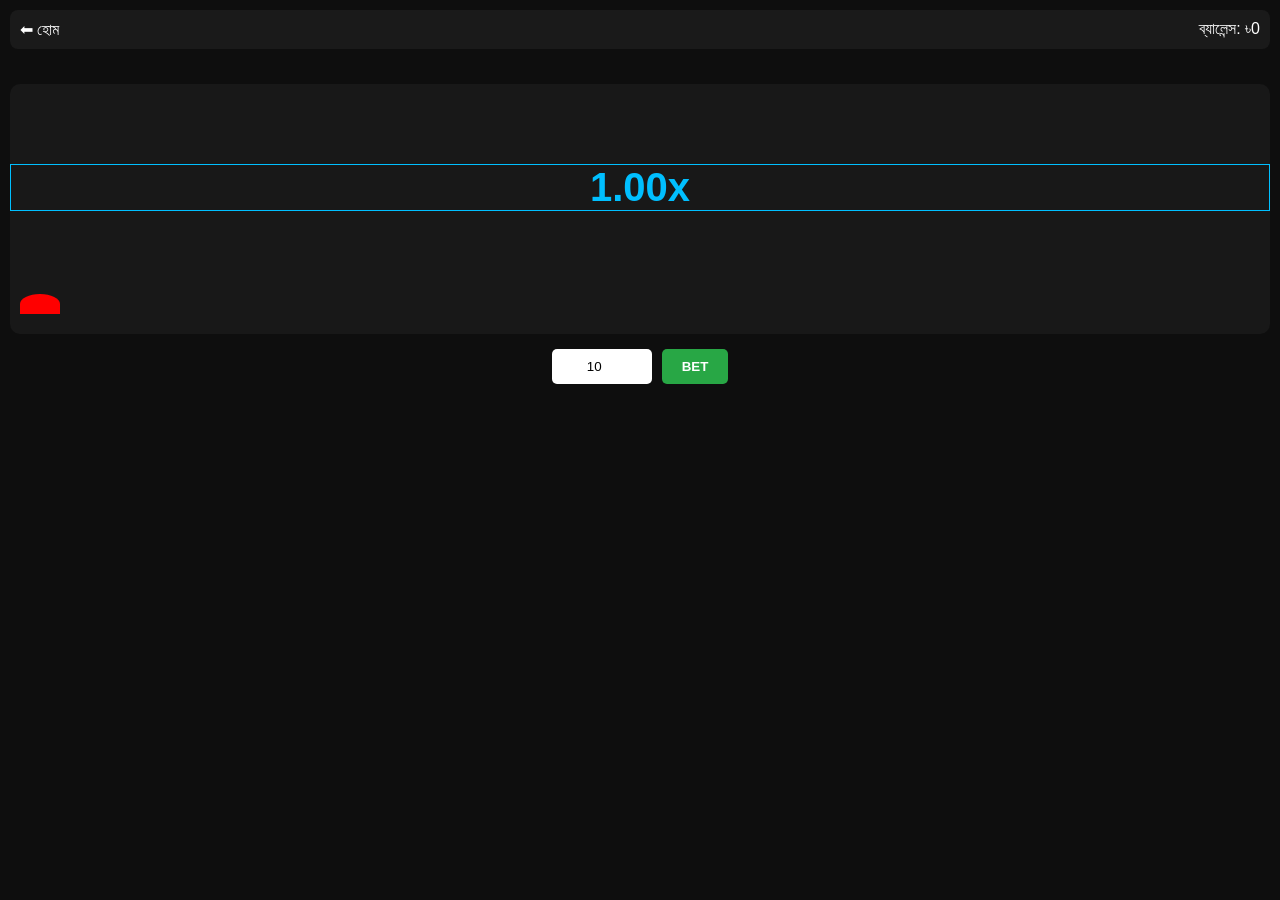
==== games/aviator.html @ 68aa5e12 "Create aviator.html" ====
<!DOCTYPE html>
<html lang="bn">
<head>
    <meta charset="UTF-8">
    <meta name="viewport" content="width=device-width, initial-scale=1.0">
    <title>Aviator Game</title>
    <style>
        body { background: #0e0e0e; color: #fff; font-family: Arial, sans-serif; text-align: center; margin: 0; padding: 10px; }
        .header { display: flex; justify-content: space-between; padding: 10px; background: #1a1a1a; border-radius: 8px; }
        .history { display: flex; gap: 6px; overflow-x: auto; padding: 10px 0; }
        .history-item { padding: 4px 8px; border-radius: 4px; font-weight: bold; font-size: 12px; }
        .blue { color: #00bfff; border: 1px solid #00bfff; }
        .purple { color: #a100ff; border: 1px solid #a100ff; }
        
        /* Animation Stage */
        .stage { position: relative; height: 250px; background: #181818; border-radius: 10px; margin: 15px 0; overflow: hidden; }
        .plane { position: absolute; bottom: 20px; left: 10px; width: 40px; height: 20px; background: red; border-radius: 50% 50% 0 0; transition: all 0.1s linear; }
        .multiplier { font-size: 40px; font-weight: bold; margin-top: 80px; }
        
        /* Controls */
        .controls { display: flex; gap: 10px; justify-content: center; }
        input { padding: 10px; width: 80px; border-radius: 5px; border: none; text-align: center; }
        button { padding: 10px 20px; border: none; border-radius: 5px; font-weight: bold; cursor: pointer; }
        .btn-bet { background: #28a745; color: white; }
        .btn-cashout { background: #ffb400; color: black; }
    </style>
</head>
<body>

    <div class="header">
        <a href="../index.html" style="color:#fff; text-decoration:none;">⬅ হোম</a>
        <div>ব্যালেন্স: ৳<span id="bal">0</span></div>
    </div>

    <!-- Past 15 Rounds History -->
    <div class="history" id="history"></div>

    <!-- Game Screen -->
    <div class="stage">
        <div id="multiplier" class="multiplier blue">1.00x</div>
        <div id="plane" class="plane"></div>
    </div>

    <!-- Betting Controls -->
    <div class="controls">
        <input type="number" id="bet-amount" value="10" min="1">
        <button id="main-btn" class="btn-bet" onclick="handleGameAction()">BET</button>
    </div>

    <script src="../js/aviator.js"></script>
</body>
</html>
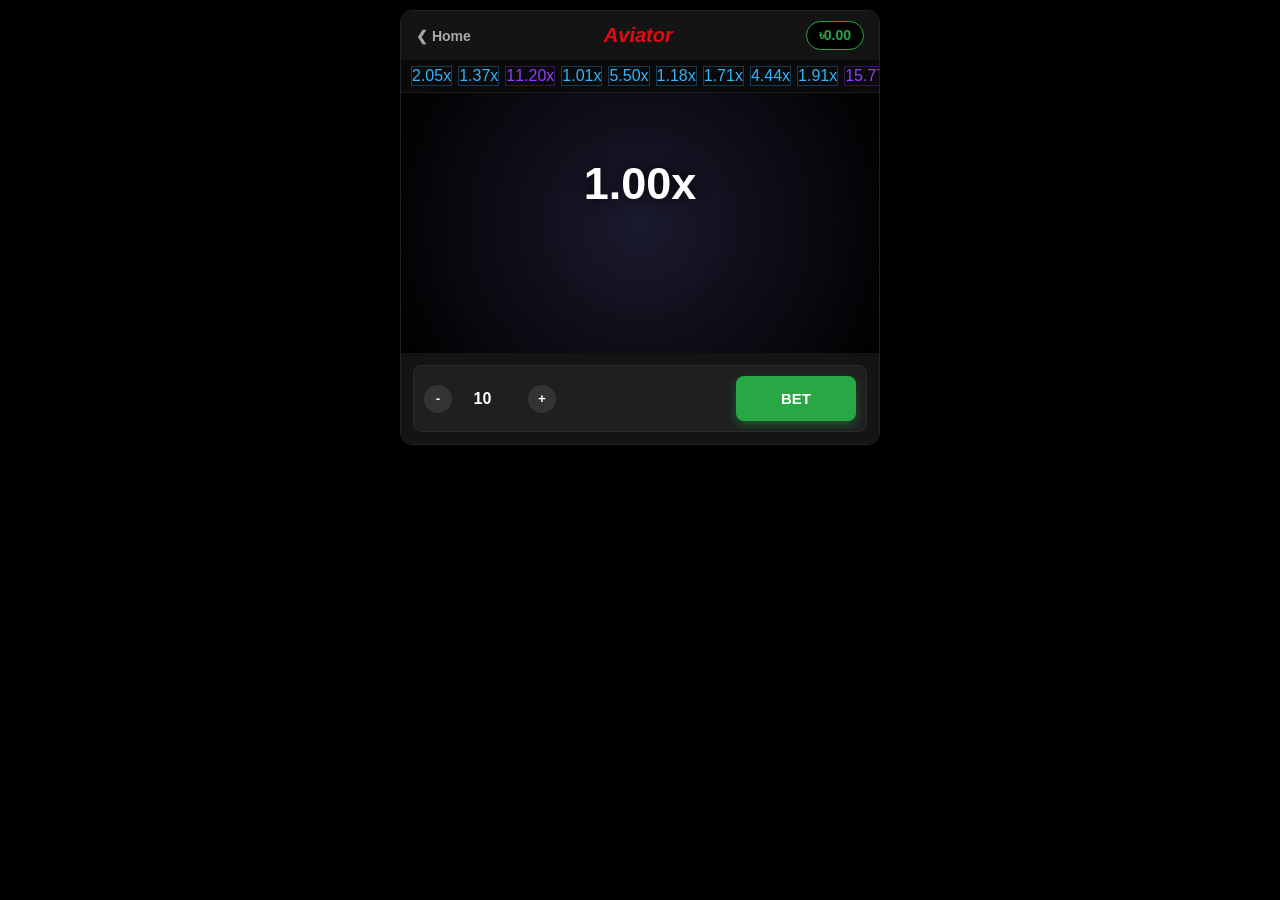
==== commit 16825904: "Update aviator.html" ====
--- a/games/aviator.html
+++ b/games/aviator.html
@@ -3,48 +3,76 @@
 <head>
     <meta charset="UTF-8">
     <meta name="viewport" content="width=device-width, initial-scale=1.0">
-    <title>Aviator Game</title>
+    <title>Aviator - Spribe Style</title>
     <style>
-        body { background: #0e0e0e; color: #fff; font-family: Arial, sans-serif; text-align: center; margin: 0; padding: 10px; }
-        .header { display: flex; justify-content: space-between; padding: 10px; background: #1a1a1a; border-radius: 8px; }
-        .history { display: flex; gap: 6px; overflow-x: auto; padding: 10px 0; }
-        .history-item { padding: 4px 8px; border-radius: 4px; font-weight: bold; font-size: 12px; }
-        .blue { color: #00bfff; border: 1px solid #00bfff; }
-        .purple { color: #a100ff; border: 1px solid #a100ff; }
+        * { box-sizing: border-box; margin: 0; padding: 0; font-family: 'Segoe UI', Tahoma, Geneva, Verdana, sans-serif; }
+        body { background: #000000; color: #ffffff; padding: 10px; display: flex; flex-direction: column; align-items: center; }
         
-        /* Animation Stage */
-        .stage { position: relative; height: 250px; background: #181818; border-radius: 10px; margin: 15px 0; overflow: hidden; }
-        .plane { position: absolute; bottom: 20px; left: 10px; width: 40px; height: 20px; background: red; border-radius: 50% 50% 0 0; transition: all 0.1s linear; }
-        .multiplier { font-size: 40px; font-weight: bold; margin-top: 80px; }
+        .game-container { width: 100%; max-width: 480px; background: #0e0e0e; border-radius: 12px; overflow: hidden; border: 1px solid #222; }
         
-        /* Controls */
-        .controls { display: flex; gap: 10px; justify-content: center; }
-        input { padding: 10px; width: 80px; border-radius: 5px; border: none; text-align: center; }
-        button { padding: 10px 20px; border: none; border-radius: 5px; font-weight: bold; cursor: pointer; }
-        .btn-bet { background: #28a745; color: white; }
-        .btn-cashout { background: #ffb400; color: black; }
+        /* Top Navigation */
+        .top-bar { display: flex; justify-content: space-between; align-items: center; padding: 10px 15px; background: #141414; }
+        .logo { color: #e50914; font-weight: 900; font-style: italic; font-size: 20px; }
+        .back-btn { color: #aaa; text-decoration: none; font-size: 14px; font-weight: bold; }
+        .balance-box { background: #000; padding: 5px 12px; border-radius: 20px; border: 1px solid #28a745; color: #28a745; font-weight: bold; font-size: 14px; }
+
+        /* History Ribbon */
+        .history-wrapper { background: #0a0a0a; padding: 6px 10px; border-bottom: 1px solid #1a1a1a; display: flex; gap: 6px; overflow-x: auto; white-space: nowrap; }
+        .history-wrapper::-webkit-scrollbar { display: none; }
+        .badge { padding: 3px 8px; border-radius: 12px; font-weight: bold; font-size: 11px; background: #1a1a1a; }
+        .blue { color: #34b4ff; border: 1px solid rgba(52, 180, 255, 0.3); }
+        .purple { color: #913ffb; border: 1px solid rgba(145, 63, 251, 0.3); }
+
+        /* Main Game Stage (Canvas) */
+        .stage-container { position: relative; width: 100%; height: 260px; background: radial-gradient(circle, #1a1a2e 0%, #000000 100%); overflow: hidden; }
+        canvas { width: 100%; height: 100%; display: block; }
+        
+        .overlay-multiplier { position: absolute; top: 35%; left: 50%; transform: translate(-50%, -50%); font-size: 45px; font-weight: 800; text-shadow: 0 0 15px rgba(0,0,0,0.8); }
+        .mult-blue { color: #ffffff; }
+        .mult-purple { color: #c084fc; }
+        .mult-crashed { color: #e50914; }
+
+        .flew-away-text { position: absolute; top: 18%; left: 50%; transform: translateX(-50%); color: #e50914; font-size: 14px; font-weight: bold; letter-spacing: 2px; text-transform: uppercase; }
+
+        /* Betting Controls */
+        .controls-panel { padding: 12px; background: #141414; display: flex; flex-direction: column; gap: 10px; }
+        .bet-box { background: #1f1f1f; padding: 10px; border-radius: 8px; display: flex; justify-content: space-between; align-items: center; border: 1px solid #2a2a2a; }
+        .amount-control { display: flex; align-items: center; gap: 8px; }
+        .btn-circle { width: 28px; height: 28px; border-radius: 50%; background: #333; color: #fff; border: none; font-weight: bold; cursor: pointer; }
+        .bet-input { width: 60px; background: transparent; border: none; color: #fff; text-align: center; font-size: 16px; font-weight: bold; }
+        
+        .btn-main { width: 120px; height: 45px; border-radius: 8px; border: none; font-size: 15px; font-weight: bold; cursor: pointer; text-transform: uppercase; transition: transform 0.1s active; }
+        .btn-bet { background: #28a745; color: #fff; box-shadow: 0 4px 10px rgba(40, 167, 69, 0.4); }
+        .btn-cashout { background: #ffb400; color: #000; box-shadow: 0 4px 10px rgba(255, 180, 0, 0.4); }
     </style>
 </head>
 <body>
 
-    <div class="header">
-        <a href="../index.html" style="color:#fff; text-decoration:none;">⬅ হোম</a>
-        <div>ব্যালেন্স: ৳<span id="bal">0</span></div>
-    </div>
+    <div class="game-container">
+        <div class="top-bar">
+            <a href="../index.html" class="back-btn">❮ Home</a>
+            <div class="logo">Aviator</div>
+            <div class="balance-box">৳<span id="bal">0.00</span></div>
+        </div>
 
-    <!-- Past 15 Rounds History -->
-    <div class="history" id="history"></div>
+        <div class="history-wrapper" id="history"></div>
 
-    <!-- Game Screen -->
-    <div class="stage">
-        <div id="multiplier" class="multiplier blue">1.00x</div>
-        <div id="plane" class="plane"></div>
-    </div>
+        <div class="stage-container">
+            <canvas id="gameCanvas"></canvas>
+            <div id="flewText" class="flew-away-text" style="display:none;">FLEW AWAY!</div>
+            <div id="multiplier" class="overlay-multiplier mult-blue">1.00x</div>
+        </div>
 
-    <!-- Betting Controls -->
-    <div class="controls">
-        <input type="number" id="bet-amount" value="10" min="1">
-        <button id="main-btn" class="btn-bet" onclick="handleGameAction()">BET</button>
+        <div class="controls-panel">
+            <div class="bet-box">
+                <div class="amount-control">
+                    <button class="btn-circle" onclick="adjustBet(-5)">-</button>
+                    <input type="number" id="bet-amount" class="bet-input" value="10" readonly>
+                    <button class="btn-circle" onclick="adjustBet(5)">+</button>
+                </div>
+                <button id="main-btn" class="btn-main btn-bet" onclick="handleGameAction()">BET</button>
+            </div>
+        </div>
     </div>
 
     <script src="../js/aviator.js"></script>
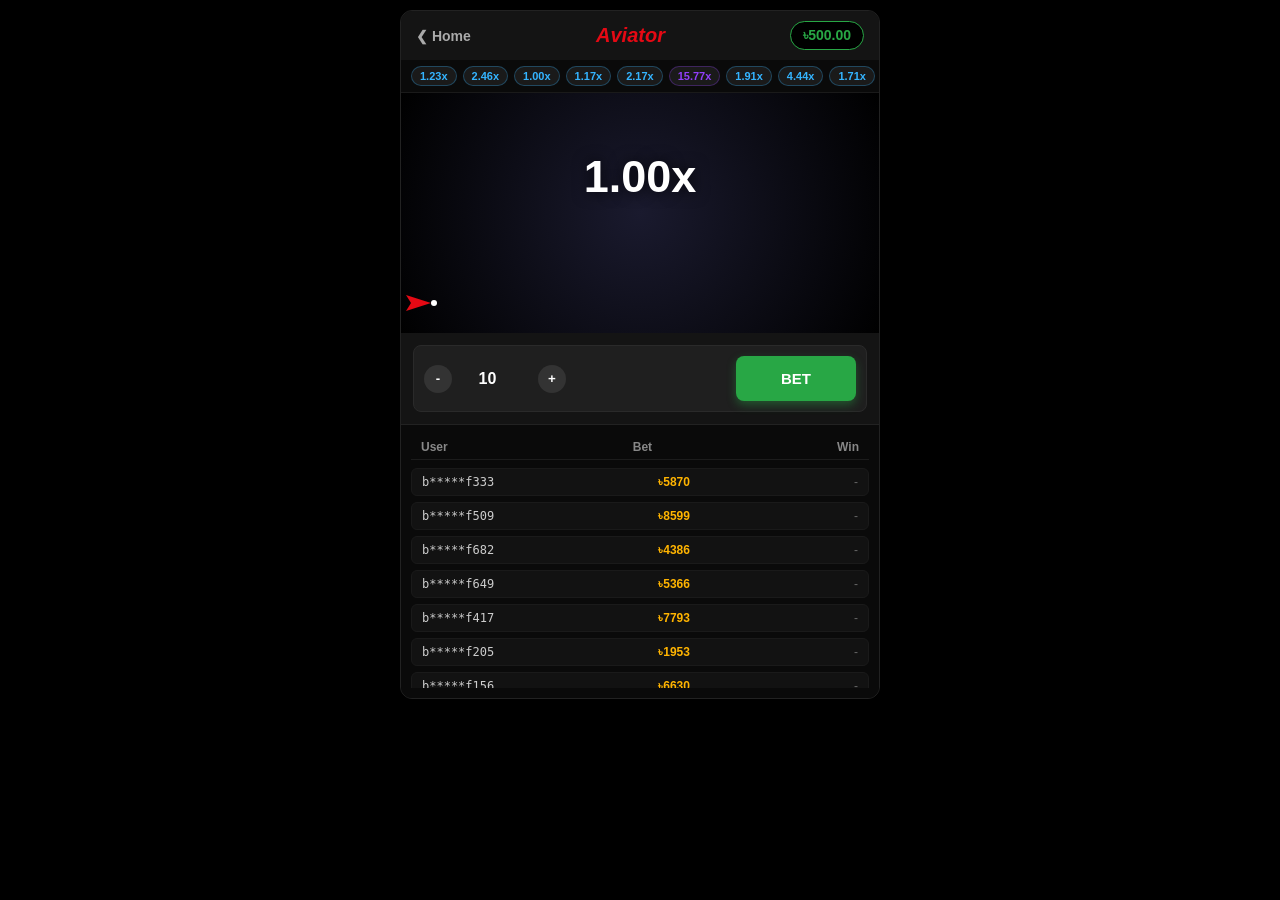
==== commit 26ee7057: "Update aviator.html" ====
--- a/games/aviator.html
+++ b/games/aviator.html
@@ -24,7 +24,7 @@
         .purple { color: #913ffb; border: 1px solid rgba(145, 63, 251, 0.3); }
 
         /* Main Game Stage (Canvas) */
-        .stage-container { position: relative; width: 100%; height: 260px; background: radial-gradient(circle, #1a1a2e 0%, #000000 100%); overflow: hidden; }
+        .stage-container { position: relative; width: 100%; height: 240px; background: radial-gradient(circle, #1a1a2e 0%, #000000 100%); overflow: hidden; }
         canvas { width: 100%; height: 100%; display: block; }
         
         .overlay-multiplier { position: absolute; top: 35%; left: 50%; transform: translate(-50%, -50%); font-size: 45px; font-weight: 800; text-shadow: 0 0 15px rgba(0,0,0,0.8); }
@@ -35,15 +35,28 @@
         .flew-away-text { position: absolute; top: 18%; left: 50%; transform: translateX(-50%); color: #e50914; font-size: 14px; font-weight: bold; letter-spacing: 2px; text-transform: uppercase; }
 
         /* Betting Controls */
-        .controls-panel { padding: 12px; background: #141414; display: flex; flex-direction: column; gap: 10px; }
+        .controls-panel { padding: 12px; background: #141414; display: flex; flex-direction: column; gap: 10px; border-bottom: 1px solid #222; }
         .bet-box { background: #1f1f1f; padding: 10px; border-radius: 8px; display: flex; justify-content: space-between; align-items: center; border: 1px solid #2a2a2a; }
         .amount-control { display: flex; align-items: center; gap: 8px; }
         .btn-circle { width: 28px; height: 28px; border-radius: 50%; background: #333; color: #fff; border: none; font-weight: bold; cursor: pointer; }
-        .bet-input { width: 60px; background: transparent; border: none; color: #fff; text-align: center; font-size: 16px; font-weight: bold; }
+        .bet-input { width: 70px; background: transparent; border: none; color: #fff; text-align: center; font-size: 16px; font-weight: bold; }
         
         .btn-main { width: 120px; height: 45px; border-radius: 8px; border: none; font-size: 15px; font-weight: bold; cursor: pointer; text-transform: uppercase; transition: transform 0.1s active; }
         .btn-bet { background: #28a745; color: #fff; box-shadow: 0 4px 10px rgba(40, 167, 69, 0.4); }
         .btn-cashout { background: #ffb400; color: #000; box-shadow: 0 4px 10px rgba(255, 180, 0, 0.4); }
+
+        /* Live Bets Section */
+        .live-bets-container { background: #0a0a0a; padding: 10px; }
+        .bets-header { display: flex; justify-content: space-between; padding: 5px 10px; font-size: 12px; color: #888; font-weight: bold; border-bottom: 1px solid #1c1c1c; margin-bottom: 8px; }
+        .bets-list { max-height: 220px; overflow-y: auto; display: flex; flex-direction: column; gap: 6px; }
+        .bets-list::-webkit-scrollbar { width: 4px; }
+        .bets-list::-webkit-scrollbar-thumb { background: #333; border-radius: 4px; }
+
+        .bet-item { display: flex; justify-content: space-between; align-items: center; background: #121212; padding: 6px 10px; border-radius: 6px; font-size: 12px; border: 1px solid #1a1a1a; }
+        .user-name { color: #ccc; font-weight: 500; font-family: monospace; }
+        .bet-val { color: #ffb400; font-weight: bold; }
+        .win-val { color: #28a745; font-weight: bold; }
+        .pending-val { color: #666; }
     </style>
 </head>
 <body>
@@ -66,15 +79,25 @@
         <div class="controls-panel">
             <div class="bet-box">
                 <div class="amount-control">
-                    <button class="btn-circle" onclick="adjustBet(-5)">-</button>
-                    <input type="number" id="bet-amount" class="bet-input" value="10" readonly>
-                    <button class="btn-circle" onclick="adjustBet(5)">+</button>
+                    <button class="btn-circle" onclick="adjustBet(-50)">-</button>
+                    <input type="number" id="bet-amount" class="bet-input" value="10" max="10000" min="1">
+                    <button class="btn-circle" onclick="adjustBet(50)">+</button>
                 </div>
                 <button id="main-btn" class="btn-main btn-bet" onclick="handleGameAction()">BET</button>
             </div>
+        </div>
+
+        <!-- Live Bets Section -->
+        <div class="live-bets-container">
+            <div class="bets-header">
+                <span>User</span>
+                <span>Bet</span>
+                <span>Win</span>
+            </div>
+            <div class="bets-list" id="bets-list"></div>
         </div>
     </div>
 
     <script src="../js/aviator.js"></script>
 </body>
-</html>
+    </html>
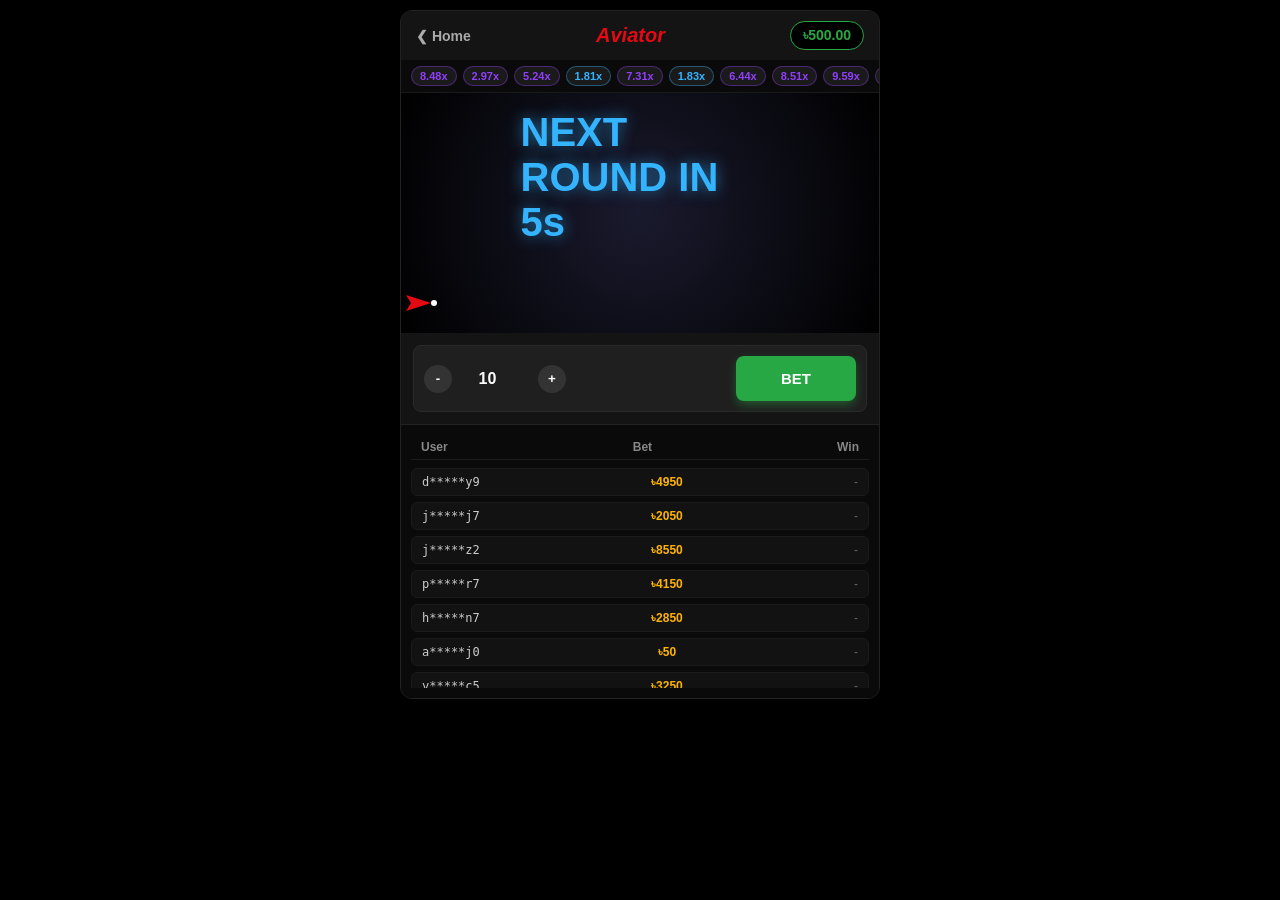
==== commit 1c6db8ad: "Update aviator.html" ====
--- a/games/aviator.html
+++ b/games/aviator.html
@@ -20,17 +20,23 @@
         .history-wrapper { background: #0a0a0a; padding: 6px 10px; border-bottom: 1px solid #1a1a1a; display: flex; gap: 6px; overflow-x: auto; white-space: nowrap; }
         .history-wrapper::-webkit-scrollbar { display: none; }
         .badge { padding: 3px 8px; border-radius: 12px; font-weight: bold; font-size: 11px; background: #1a1a1a; }
-        .blue { color: #34b4ff; border: 1px solid rgba(52, 180, 255, 0.3); }
-        .purple { color: #913ffb; border: 1px solid rgba(145, 63, 251, 0.3); }
+        
+        /* Badge Colors */
+        .badge-blue { color: #34b4ff; border: 1px solid rgba(52, 180, 255, 0.4); }
+        .badge-purple { color: #913ffb; border: 1px solid rgba(145, 63, 251, 0.4); }
+        .badge-red { color: #e50914; border: 1px solid rgba(229, 9, 20, 0.4); }
 
         /* Main Game Stage (Canvas) */
         .stage-container { position: relative; width: 100%; height: 240px; background: radial-gradient(circle, #1a1a2e 0%, #000000 100%); overflow: hidden; }
         canvas { width: 100%; height: 100%; display: block; }
         
-        .overlay-multiplier { position: absolute; top: 35%; left: 50%; transform: translate(-50%, -50%); font-size: 45px; font-weight: 800; text-shadow: 0 0 15px rgba(0,0,0,0.8); }
-        .mult-blue { color: #ffffff; }
-        .mult-purple { color: #c084fc; }
-        .mult-crashed { color: #e50914; }
+        .overlay-multiplier { position: absolute; top: 35%; left: 50%; transform: translate(-50%, -50%); font-size: 40px; font-weight: 800; text-shadow: 0 0 15px rgba(0,0,0,0.8); }
+        
+        /* Multiplier Text Colors */
+        .mult-blue { color: #34b4ff; text-shadow: 0 0 15px rgba(52, 180, 255, 0.6); }
+        .mult-purple { color: #913ffb; text-shadow: 0 0 15px rgba(145, 63, 251, 0.6); }
+        .mult-red { color: #e50914; text-shadow: 0 0 15px rgba(229, 9, 20, 0.6); }
+        .mult-crashed { color: #ff3333; text-shadow: 0 0 15px rgba(255, 51, 51, 0.8); }
 
         .flew-away-text { position: absolute; top: 18%; left: 50%; transform: translateX(-50%); color: #e50914; font-size: 14px; font-weight: bold; letter-spacing: 2px; text-transform: uppercase; }
 
@@ -100,4 +106,4 @@
 
     <script src="../js/aviator.js"></script>
 </body>
-    </html>
+</html>
